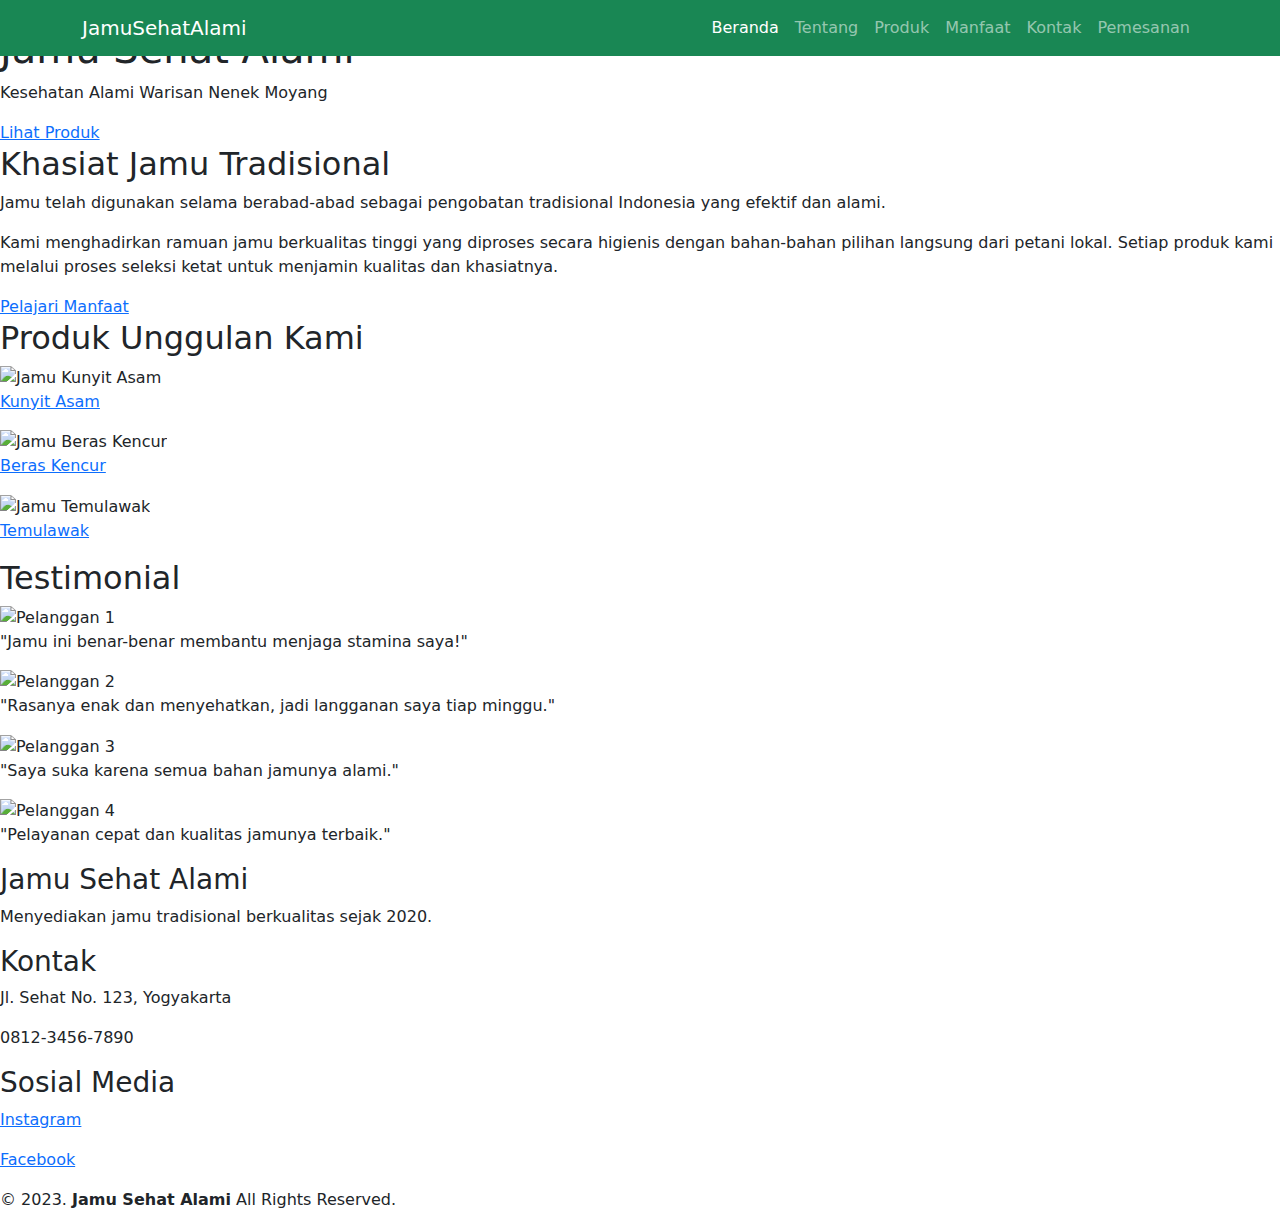
==== index.html @ 6993fa88 "Update and rename Index.html to index.html" ====
<!DOCTYPE html>
<html lang="id">
<head>
    <meta charset="UTF-8">
    <meta name="viewport" content="width=device-width, initial-scale=1">
    <title>Jamu Sehat Alami</title>
    <link href="https://cdn.jsdelivr.net/npm/bootstrap@5.3.0/dist/css/bootstrap.min.css" rel="stylesheet">
    <link rel="stylesheet" href="https://fonts.googleapis.com/css2?family=Open+Sans:wght@400;600&family=Merriweather:wght@700&display=swap">
    <link rel="stylesheet" href="style.css">
</head>
<body>
    <!-- Navigation -->
    <nav class="navbar navbar-expand-lg navbar-dark bg-success fixed-top">
        <div class="container">
            <a class="navbar-brand" href="Index.html"><span>Jamu</span>SehatAlami</a>
            <button class="navbar-toggler" type="button" data-bs-toggle="collapse" data-bs-target="#navbarNav">
                <span class="navbar-toggler-icon"></span>
            </button>
            <div class="collapse navbar-collapse" id="navbarNav">
                <ul class="navbar-nav ms-auto">
                    <li class="nav-item"><a class="nav-link active" href="index.html">Beranda</a></li>
                    <li class="nav-item"><a class="nav-link" href="tentang.html">Tentang</a></li>
                    <li class="nav-item"><a class="nav-link" href="produk.html">Produk</a></li>
                    <li class="nav-item"><a class="nav-link" href="manfaat.html">Manfaat</a></li>
                    <li class="nav-item"><a class="nav-link" href="kontak.html">Kontak</a></li>
                    <li class="nav-item"><a class="nav-link" href="pemesanan.html">Pemesanan</a></li>
                </ul>
            </div>
        </div>
    </nav>

<!-- Hero Section -->
<section class="hero">
<!-- Masking Layer -->
    <div class="mask-container"></div>

<!-- Content Layer -->
    <div class="content">
        <img src="images/Jamu.jpg" alt="Jamu Sehat Alami" class="hero-img">
        <h1 class="hero-title">Jamu Sehat <span>Alami</span></h1>
        <p class="hero-subtitle">Kesehatan Alami Warisan Nenek Moyang</p>
        <a href="produk.html" class="cta">Lihat Produk</a>
    </div>
</section>


    <!-- Main Content -->
        <section class="kolom">
            <h2>Khasiat Jamu Tradisional</h2>
            <p class="deskripsi">Jamu telah digunakan selama berabad-abad sebagai pengobatan tradisional Indonesia yang efektif dan alami.</p>
            <p>Kami menghadirkan ramuan jamu berkualitas tinggi yang diproses secara higienis dengan bahan-bahan pilihan langsung dari petani lokal. Setiap produk kami melalui proses seleksi ketat untuk menjamin kualitas dan khasiatnya.</p>
            <a href="manfaat.html" class="tbl-biru">Pelajari Manfaat</a>
        </section>

        <!-- Product Highlights -->
        <section class="tengah">
            <h2>Produk Unggulan Kami</h2>
            <div class="tutor-list">
                <div class="kartu-tutor">
                    <img src="https://asset.kompas.com/crops/YdCxZWTFzecZK5U9uL-_uae7VgA=/24x0:867x562/1200x800/data/photo/2021/03/02/603e41b8eaf6b.jpg" alt="Jamu Kunyit Asam"/>
                    <p><a href="Produk.html">Kunyit Asam</a></p>
                </div>
                <div class="kartu-tutor">
                    <img src="https://www.shutterstock.com/image-photo/glass-jamu-beras-kencur-indonesian-600nw-2426003179.jpg" alt="Jamu Beras Kencur"/>
                    <p><a href="Produk.html">Beras Kencur</a></p>
                </div>
                <div class="kartu-tutor">
                    <img src="https://cdn0-production-images-kly.akamaized.net/eX3CBjMAZfNVzsxeAbcfTu_iW6g=/1x73:1000x636/1200x675/filters:quality(75):strip_icc():format(jpeg)/kly-media-production/medias/4573527/original/020056800_1694582726-shutterstock_2064235286.jpg" alt="Jamu Temulawak"/>
                    <p><a href="Produk.html">Temulawak</a></p>
                </div>
            </div>
        </section>

<section class="tengah">
    <h2>Testimonial</h2>
    <div class="partner-list">
        <div class="kartu-partner">
            <img src="https://randomuser.me/api/portraits/women/44.jpg" alt="Pelanggan 1"/>
            <p>"Jamu ini benar-benar membantu menjaga stamina saya!"</p>
        </div>
        <div class="kartu-partner">
            <img src="https://randomuser.me/api/portraits/men/32.jpg" alt="Pelanggan 2"/>
            <p>"Rasanya enak dan menyehatkan, jadi langganan saya tiap minggu."</p>
        </div>
        <div class="kartu-partner">
            <img src="https://randomuser.me/api/portraits/women/68.jpg" alt="Pelanggan 3"/>
            <p>"Saya suka karena semua bahan jamunya alami."</p>
        </div>
        <div class="kartu-partner">
            <img src="https://randomuser.me/api/portraits/men/75.jpg" alt="Pelanggan 4"/>
            <p>"Pelayanan cepat dan kualitas jamunya terbaik."</p>
        </div>
    </div>
</section>


    <!-- Contact Section -->
    <div id="contact">
        <div class="wrapper">
            <div class="footer">
                <div class="footer-section">
                    <h3>Jamu Sehat Alami</h3>
                    <p>Menyediakan jamu tradisional berkualitas sejak 2020.</p>
                </div>
                <div class="footer-section">
                    <h3>Kontak</h3>
                    <p>Jl. Sehat No. 123, Yogyakarta</p>
                    <p>0812-3456-7890</p>
                </div>
                <div class="footer-section">
                    <h3>Sosial Media</h3>
                    <p><a href="#" class="tbl-biru">Instagram</a></p>
                    <p><a href="#" class="tbl-biru">Facebook</a></p>
                </div>
            </div>
        </div>
    </div>

    <!-- Copyright -->
    <div id="copyright">
        &copy; 2023. <b>Jamu Sehat Alami</b> All Rights Reserved.
    </div>


    <script src="https://cdn.jsdelivr.net/npm/bootstrap@5.3.0/dist/js/bootstrap.bundle.min.js"></script>
</body>
</html>
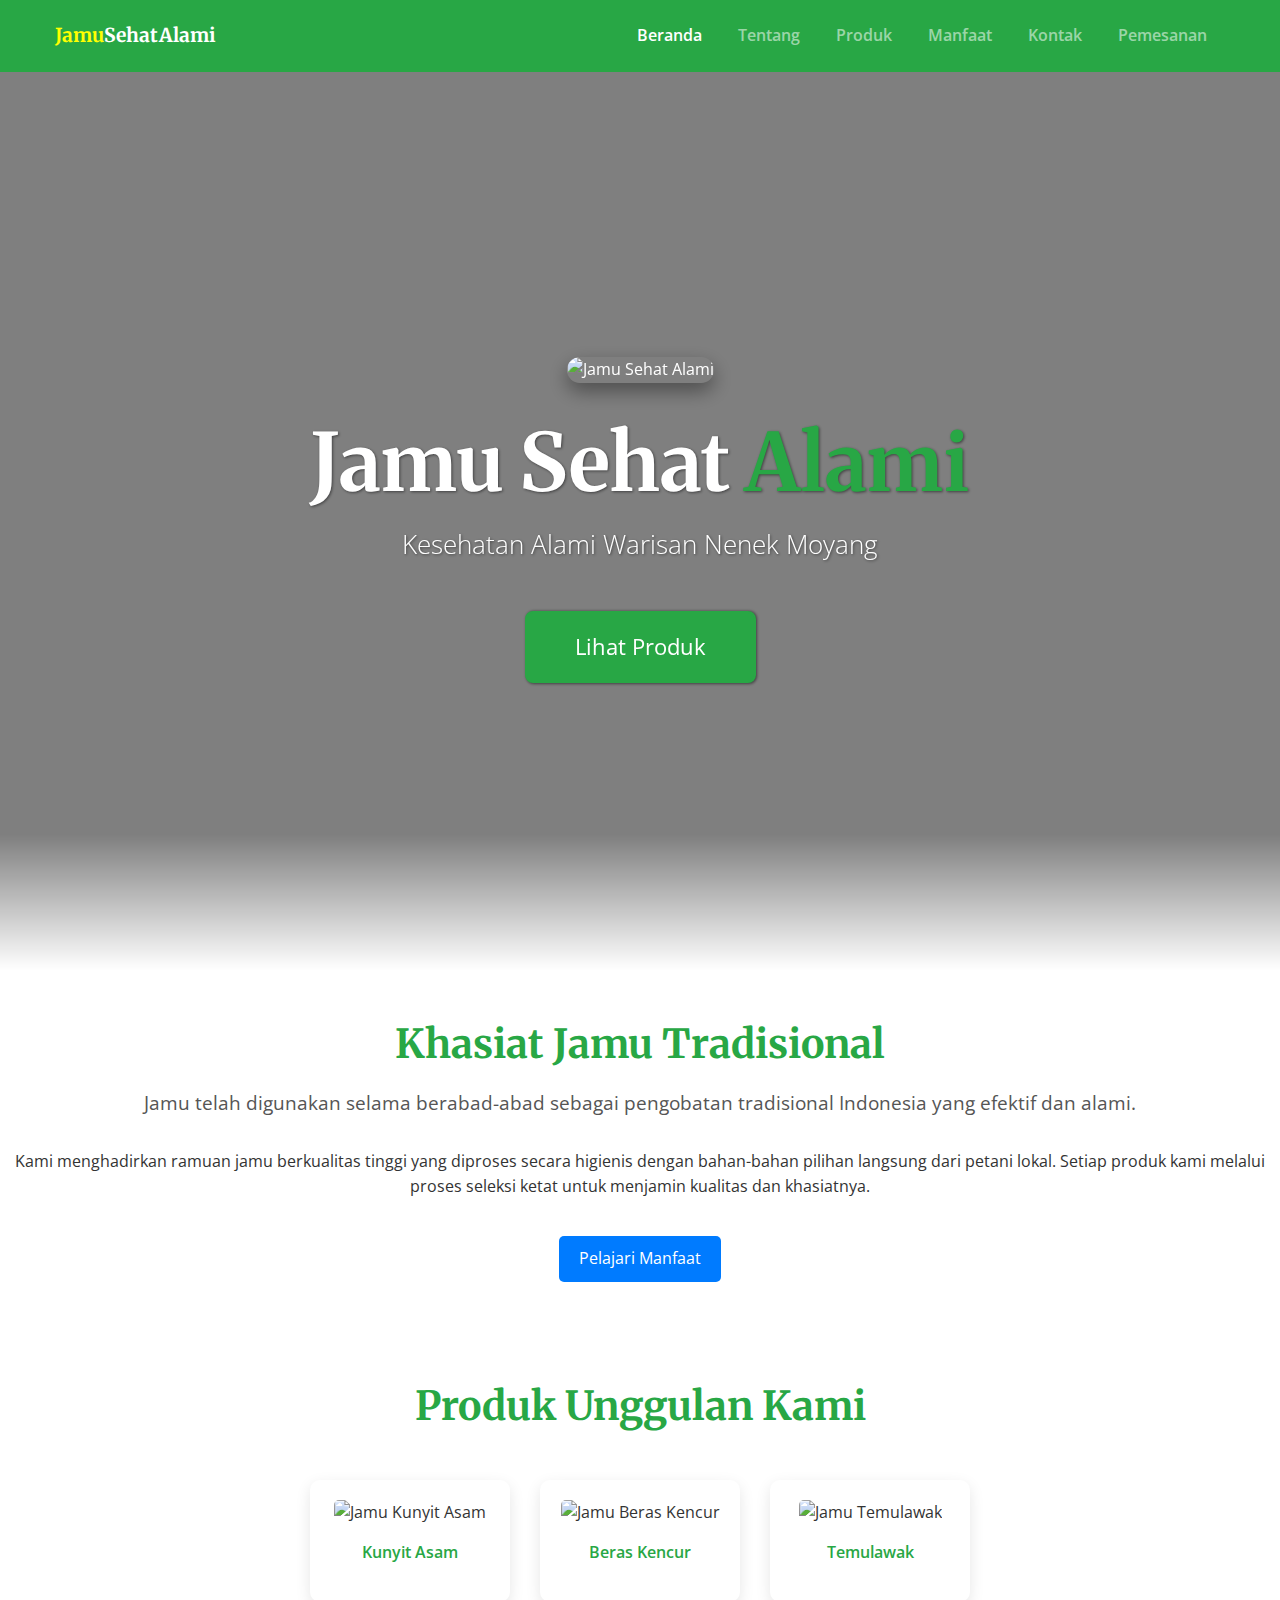
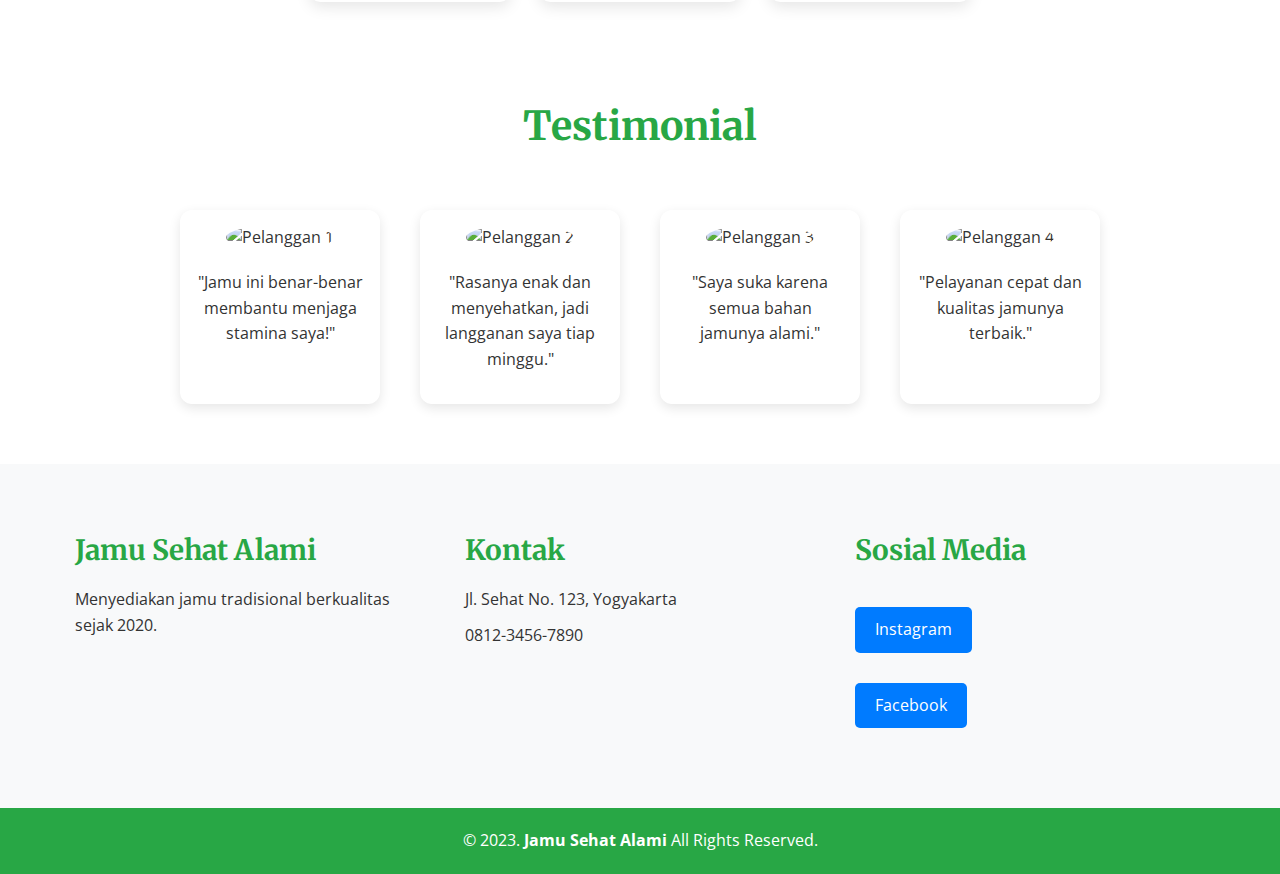
==== commit 45e0e2f5: "Update index.html" ====
--- a/index.html
+++ b/index.html
@@ -58,15 +58,15 @@
             <div class="tutor-list">
                 <div class="kartu-tutor">
                     <img src="https://asset.kompas.com/crops/YdCxZWTFzecZK5U9uL-_uae7VgA=/24x0:867x562/1200x800/data/photo/2021/03/02/603e41b8eaf6b.jpg" alt="Jamu Kunyit Asam"/>
-                    <p><a href="Produk.html">Kunyit Asam</a></p>
+                    <p><a href="produk.html">Kunyit Asam</a></p>
                 </div>
                 <div class="kartu-tutor">
                     <img src="https://www.shutterstock.com/image-photo/glass-jamu-beras-kencur-indonesian-600nw-2426003179.jpg" alt="Jamu Beras Kencur"/>
-                    <p><a href="Produk.html">Beras Kencur</a></p>
+                    <p><a href="produk.html">Beras Kencur</a></p>
                 </div>
                 <div class="kartu-tutor">
                     <img src="https://cdn0-production-images-kly.akamaized.net/eX3CBjMAZfNVzsxeAbcfTu_iW6g=/1x73:1000x636/1200x675/filters:quality(75):strip_icc():format(jpeg)/kly-media-production/medias/4573527/original/020056800_1694582726-shutterstock_2064235286.jpg" alt="Jamu Temulawak"/>
-                    <p><a href="Produk.html">Temulawak</a></p>
+                    <p><a href="produk.html">Temulawak</a></p>
                 </div>
             </div>
         </section>
--- a/style.css
+++ b/style.css
@@ -0,0 +1,367 @@
+:root {
+    --primary: #28a745;
+}
+
+* {
+    margin: 0;
+    box-sizing: border-box;
+}
+
+html, body {
+    overflow-x: hidden;
+}
+
+body {
+    font-family: 'Open Sans', sans-serif;
+    margin: 0;
+    padding: 0;
+    padding-top: 70px;
+    color: #333;
+    line-height: 1.6;
+}
+
+h1, h2, h3, h4, h5, h6 {
+    margin-top: 1rem;
+    margin: 0;
+    padding: 0;
+    font-family: 'Merriweather', serif;
+    font-weight: 700;
+}
+
+a {
+    text-decoration: none;
+    color: inherit;
+}
+
+.container {
+    max-width: 1200px;
+    margin: 0 auto;
+    padding: 0 15px;
+}
+
+/* Navigation */
+.navbar {
+    padding: 15px 0;
+    transition: all 0.3s;
+}
+
+.navbar-brand {
+    font-family: 'Merriweather', serif;
+    font-size: 1.2rem;
+    font-weight: 700;
+}
+
+.navbar .navbar-brand span {
+
+    color: #ffff00;
+}
+
+.nav-link {
+    font-weight: 600;
+    margin: 0 10px;
+    transition: color 0.3s;
+}
+
+.nav-link:hover {
+    color: #d4edda !important;
+}
+
+.bg-success {
+    background-color: var(--primary) !important;
+}
+
+/* Hero Section*/
+.hero {
+    min-height: 100vh;
+    display: flex;
+    align-items: center;
+    background-image: linear-gradient(rgba(0, 0, 0, 0.5), rgba(0, 0, 0, 0.5)), url('images/Jamu.jpg');
+    background-repeat: no-repeat;
+    background-size: cover;
+    background-position: center;
+    position: relative;
+    -webkit-mask-image: linear-gradient(rgba(0, 0, 0, 1) 85%, rgba(0, 0, 0, 0));
+    mask-image: linear-gradient(rgba(0, 0, 0, 1) 85%, rgba(0, 0, 0, 0));
+    color: white;
+}
+
+.hero .content .hero-img {
+    max-width: 300px;
+    border-radius: 1rem;
+    margin-bottom: 2rem;
+    box-shadow: 0 8px 20px rgba(0, 0, 0, 0.4);
+}
+
+
+.hero .mask-container {
+    position: absolute;
+    inset: 0;
+
+    mask-image: url('img/header-bg.svg');
+    mask-repeat: no-repeat;
+    mask-size: cover;
+    mask-position: center;
+
+    -webkit-mask-image: url('img/header-bg.svg');
+    -webkit-mask-repeat: no-repeat;
+    -webkit-mask-size: cover;
+    -webkit-mask-position: center;
+}
+
+
+.hero .content {
+    padding: 1.4rem 7%;
+    width: 100%;
+    text-align: center;
+    position: absolute;
+    top: 50%;
+    left: 50%;
+    transform: translate(-50%, -50%);
+}
+
+.hero .content h1 {
+    font-size: 5em;
+    color: #fff;
+    text-shadow: 1px 1px 3px rgba(1, 1, 3, 0.5);
+    line-height: 1.2;
+    margin-bottom: 1rem;
+}
+
+.hero .content h1 span {
+    color: var(--primary);
+}
+
+.hero .content p {
+    font-size: 1.6rem;
+    margin-bottom: 2rem;
+    line-height: 1.4;
+    font-weight: 100;
+    text-shadow: 1px 1px 3px rgba(1, 1, 3, 0.5);
+    mix-blend-mode: difference;
+}
+
+.hero .content .cta {
+    margin-top: 1rem;
+    display: inline-block;
+    padding: 1rem 3rem;
+    font-size: 1.4rem;
+    color: #fff;
+    background-color: var(--primary);
+    border-radius: 0.5rem;
+    box-shadow: 1px 1px 3px rgba(1, 1, 3, 0.5);
+    transition: all 0.3s;
+    border: 2px solid var(--primary);
+}
+
+.hero .content .cta:hover {
+    background-color: transparent;
+    color: white;
+    border-color: white;
+}
+
+/* Content Sections */
+.kolom {
+    padding: 50px 0;
+    text-align: center;
+}
+
+.kolom h2 {
+    font-size: 2.5rem;
+    margin-bottom: 20px;
+    color: var(--primary);
+}
+
+.deskripsi {
+    font-size: 1.2rem;
+    margin-bottom: 30px;
+    color: #555;
+}
+
+.tbl-biru {
+    display: inline-block;
+    background-color: #007bff;
+    color: white;
+    padding: 10px 20px;
+    border-radius: 5px;
+    margin-top: 20px;
+    transition: all 0.3s;
+}
+
+.tbl-biru:hover {
+    background-color: #0056b3;
+    color: white;
+}
+
+.tengah {
+    text-align: center;
+    padding: 50px 0;
+}
+
+.tengah h2 {
+    font-size: 2.5rem;
+    margin-bottom: 50px;
+    color: var(--primary);
+}
+
+/* Product Cards */
+.tutor-list {
+    display: flex;
+    flex-wrap: wrap;
+    justify-content: center;
+    gap: 30px;
+    margin-top: 30px;
+}
+
+.kartu-tutor {
+    width: 200px;
+    text-align: center;
+    padding: 20px;
+    border-radius: 10px;
+    box-shadow: 0 5px 15px rgba(0, 0, 0, 0.1);
+    transition: transform 0.3s;
+}
+
+.kartu-tutor:hover {
+    transform: translateY(-10px);
+}
+
+.kartu-tutor img {
+    width: 100%;
+    height: 150px;
+    object-fit: cover;
+    border-radius: 5px;
+    margin-bottom: 15px;
+}
+
+.kartu-tutor p {
+    font-weight: 600;
+    color: var(--primary);
+}
+
+/* Testimonials */
+.partner-list {
+    display: flex;
+    flex-wrap: wrap;
+    justify-content: center;
+    gap: 20px;
+    margin-top: 30px;
+}
+
+.kartu-partner {
+    width: 200px;
+    padding: 15px;
+    margin: 10px;
+    background: #fff;
+    border-radius: 12px;
+    box-shadow: 0 4px 12px rgba(0,0,0,0.1);
+}
+
+
+.kartu-partner p {
+    margin-top: 10px;
+    font-size: 1rem;
+    color: #333;
+    line-height: 1.6;
+    text-align: center;
+}
+
+
+.kartu-partner img {
+    width: 120px;
+    height: 120px;
+    object-fit: cover;
+    border-radius: 50%;
+    margin-bottom: 10px;
+}
+
+/* Footer */
+#contact {
+    background-color: #f8f9fa;
+    padding: 50px 0;
+}
+
+.wrapper {
+    max-width: 1200px;
+    margin: 0 auto;
+    padding: 0 15px;
+}
+
+.footer {
+    display: flex;
+    flex-wrap: wrap;
+    justify-content: space-between;
+}
+
+.footer-section {
+    flex: 1;
+    min-width: 300px;
+    padding: 20px;
+}
+
+.footer-section h3 {
+    color: var(--primary);
+    margin-bottom: 20px;
+}
+
+.footer-section p {
+    margin-bottom: 10px;
+}
+
+#copyright {
+    background-color: var(--primary);
+    color: white;
+    text-align: center;
+    padding: 20px 0;
+    width: 100%;
+    margin: 0;
+    max-width: none;
+}
+
+
+/* Responsive Adjustments */
+@media (max-width: 1200px) {
+    .hero .content h1 {
+        font-size: 4em;
+    }
+}
+
+@media (max-width: 768px) {
+    .hero .content h1 {
+        font-size: 3em;
+    }
+    
+    .hero .content p {
+        font-size: 1.2rem;
+    }
+    
+    .navbar-brand {
+        font-size: 1.3rem;
+    }
+    
+    .kolom h2, .tengah h2 {
+        font-size: 2rem;
+    }
+    
+    .tutor-list, .partner-list {
+        gap: 15px;
+    }
+    
+    .kartu-tutor {
+        width: 150px;
+    }
+}
+
+@media (max-width: 576px) {
+    .hero .content h1 {
+        font-size: 2.5em;
+    }
+    
+    .hero .content {
+        padding: 1.4rem;
+    }
+    
+    .footer-section {
+        min-width: 100%;
+        text-align: center;
+    }
+}
